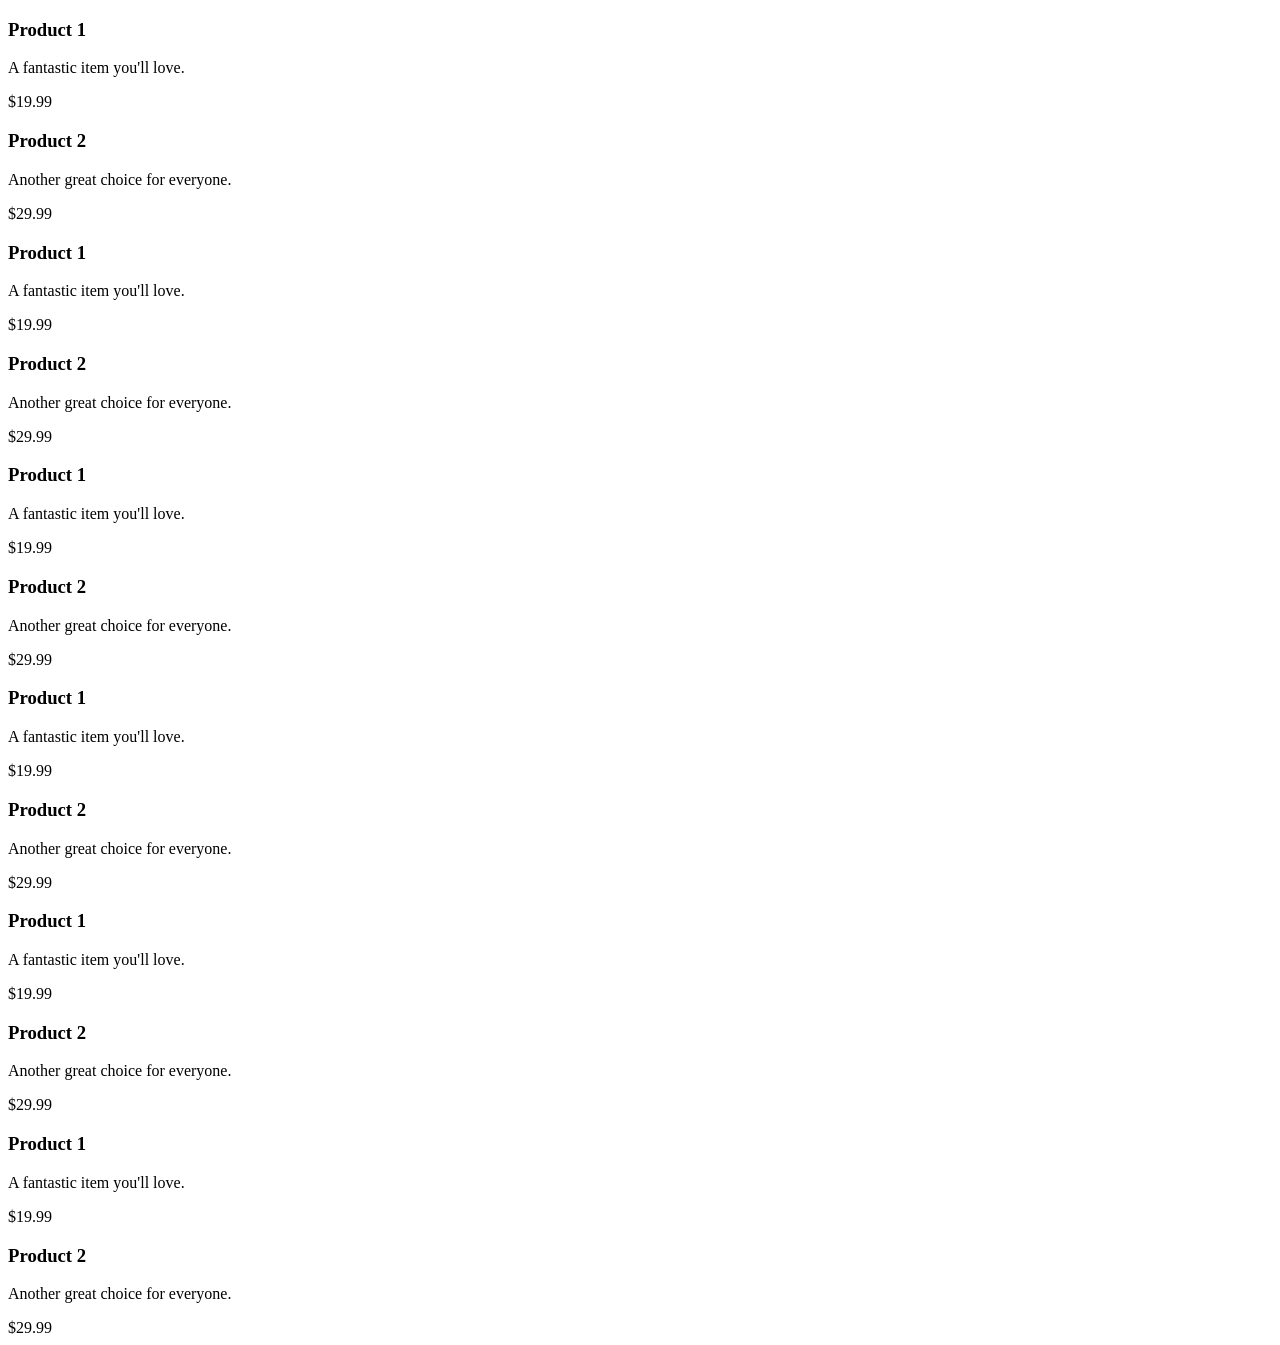
==== Flexbox/index.html @ ba811171 "Neue Aufgabe mit Flexbox" ====
<!DOCTYPE html>
<html lang="de">
<head>
    <meta charset="UTF-8">
    <title>Flexbox</title>
</head>
<body>
<div class="product-container">
    <div class="product-card">
        <h3>Product 1</h3>
        <p>A fantastic item you'll love.</p>
        <div class="price">$19.99</div>
    </div>
    <div class="product-card">
        <h3>Product 2</h3>
        <p>Another great choice for everyone.</p>
        <div class="price">$29.99</div>
    </div>
    <div class="product-card">
        <h3>Product 1</h3>
        <p>A fantastic item you'll love.</p>
        <div class="price">$19.99</div>
    </div>
    <div class="product-card">
        <h3>Product 2</h3>
        <p>Another great choice for everyone.</p>
        <div class="price">$29.99</div>
    </div>
    <div class="product-card">
        <h3>Product 1</h3>
        <p>A fantastic item you'll love.</p>
        <div class="price">$19.99</div>
    </div>
    <div class="product-card">
        <h3>Product 2</h3>
        <p>Another great choice for everyone.</p>
        <div class="price">$29.99</div>
    </div>
    <div class="product-card">
        <h3>Product 1</h3>
        <p>A fantastic item you'll love.</p>
        <div class="price">$19.99</div>
    </div>
    <div class="product-card">
        <h3>Product 2</h3>
        <p>Another great choice for everyone.</p>
        <div class="price">$29.99</div>
    </div>
    <div class="product-card">
        <h3>Product 1</h3>
        <p>A fantastic item you'll love.</p>
        <div class="price">$19.99</div>
    </div>
    <div class="product-card">
        <h3>Product 2</h3>
        <p>Another great choice for everyone.</p>
        <div class="price">$29.99</div>
    </div>
    <div class="product-card">
        <h3>Product 1</h3>
        <p>A fantastic item you'll love.</p>
        <div class="price">$19.99</div>
    </div>
    <div class="product-card">
        <h3>Product 2</h3>
        <p>Another great choice for everyone.</p>
        <div class="price">$29.99</div>
    </div>
</div>
</body>
</html>
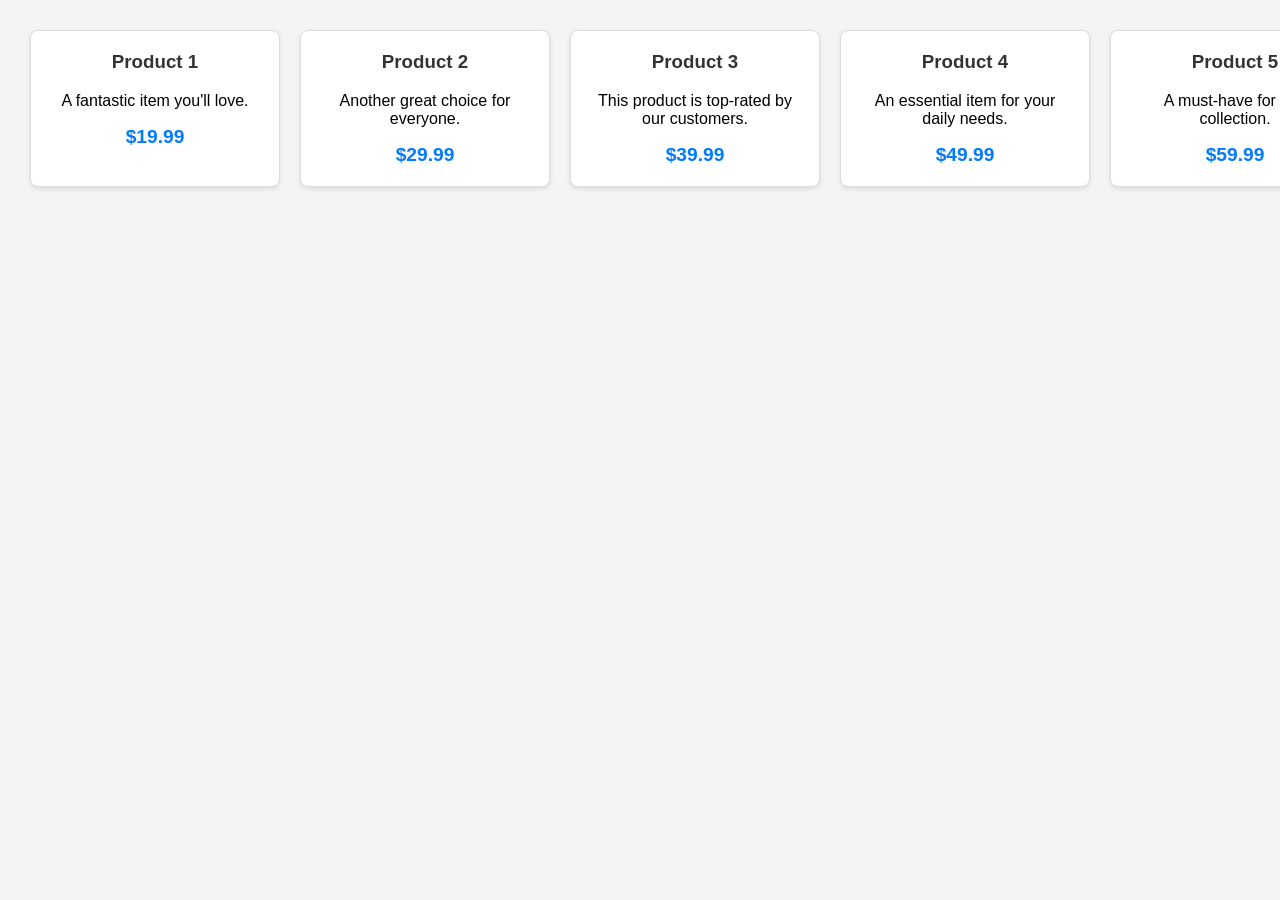
==== commit d24125ae: "Aufgabe Flexbox weiter gemacht." ====
--- a/Flexbox/index.html
+++ b/Flexbox/index.html
@@ -3,6 +3,7 @@
 <head>
     <meta charset="UTF-8">
     <title>Flexbox</title>
+    <link rel="stylesheet" href="style.css">
 </head>
 <body>
 <div class="product-container">
@@ -17,54 +18,24 @@
         <div class="price">$29.99</div>
     </div>
     <div class="product-card">
-        <h3>Product 1</h3>
-        <p>A fantastic item you'll love.</p>
-        <div class="price">$19.99</div>
+        <h3>Product 3</h3>
+        <p>This product is top-rated by our customers.</p>
+        <div class="price">$39.99</div>
     </div>
     <div class="product-card">
-        <h3>Product 2</h3>
-        <p>Another great choice for everyone.</p>
-        <div class="price">$29.99</div>
+        <h3>Product 4</h3>
+        <p>An essential item for your daily needs.</p>
+        <div class="price">$49.99</div>
     </div>
     <div class="product-card">
-        <h3>Product 1</h3>
-        <p>A fantastic item you'll love.</p>
-        <div class="price">$19.99</div>
+        <h3>Product 5</h3>
+        <p>A must-have for any collection.</p>
+        <div class="price">$59.99</div>
     </div>
     <div class="product-card">
-        <h3>Product 2</h3>
-        <p>Another great choice for everyone.</p>
-        <div class="price">$29.99</div>
-    </div>
-    <div class="product-card">
-        <h3>Product 1</h3>
-        <p>A fantastic item you'll love.</p>
-        <div class="price">$19.99</div>
-    </div>
-    <div class="product-card">
-        <h3>Product 2</h3>
-        <p>Another great choice for everyone.</p>
-        <div class="price">$29.99</div>
-    </div>
-    <div class="product-card">
-        <h3>Product 1</h3>
-        <p>A fantastic item you'll love.</p>
-        <div class="price">$19.99</div>
-    </div>
-    <div class="product-card">
-        <h3>Product 2</h3>
-        <p>Another great choice for everyone.</p>
-        <div class="price">$29.99</div>
-    </div>
-    <div class="product-card">
-        <h3>Product 1</h3>
-        <p>A fantastic item you'll love.</p>
-        <div class="price">$19.99</div>
-    </div>
-    <div class="product-card">
-        <h3>Product 2</h3>
-        <p>Another great choice for everyone.</p>
-        <div class="price">$29.99</div>
+        <h3>Product 6</h3>
+        <p>High quality and great value.</p>
+        <div class="price">$69.99</div>
     </div>
 </div>
 </body>
--- a/Flexbox/style.css
+++ b/Flexbox/style.css
@@ -0,0 +1,31 @@
+body {
+    font-family: sans-serif;
+    margin: 20px;
+    background-color: #f4f4f4;
+}
+.product-container {
+    display: flex;
+    flex-direction: row;
+}
+.product-card {
+     background-color: #fff;
+     border: 1px solid #ddd;
+     border-radius: 8px;
+     padding: 20px;
+     margin: 10px;
+     box-shadow: 0 2px 5px rgba(0, 0, 0, 0.1);
+     text-align: center;
+     min-width: 250px;
+     max-width: 300px;
+     box-sizing: border-box;
+ }
+.product-card h3 {
+    color: #333;
+    margin-top: 0;
+}
+.product-card .price {
+    font-weight: bold;
+    color: #007bff;
+    font-size: 1.2em;
+    margin-top: 15px;
+}
